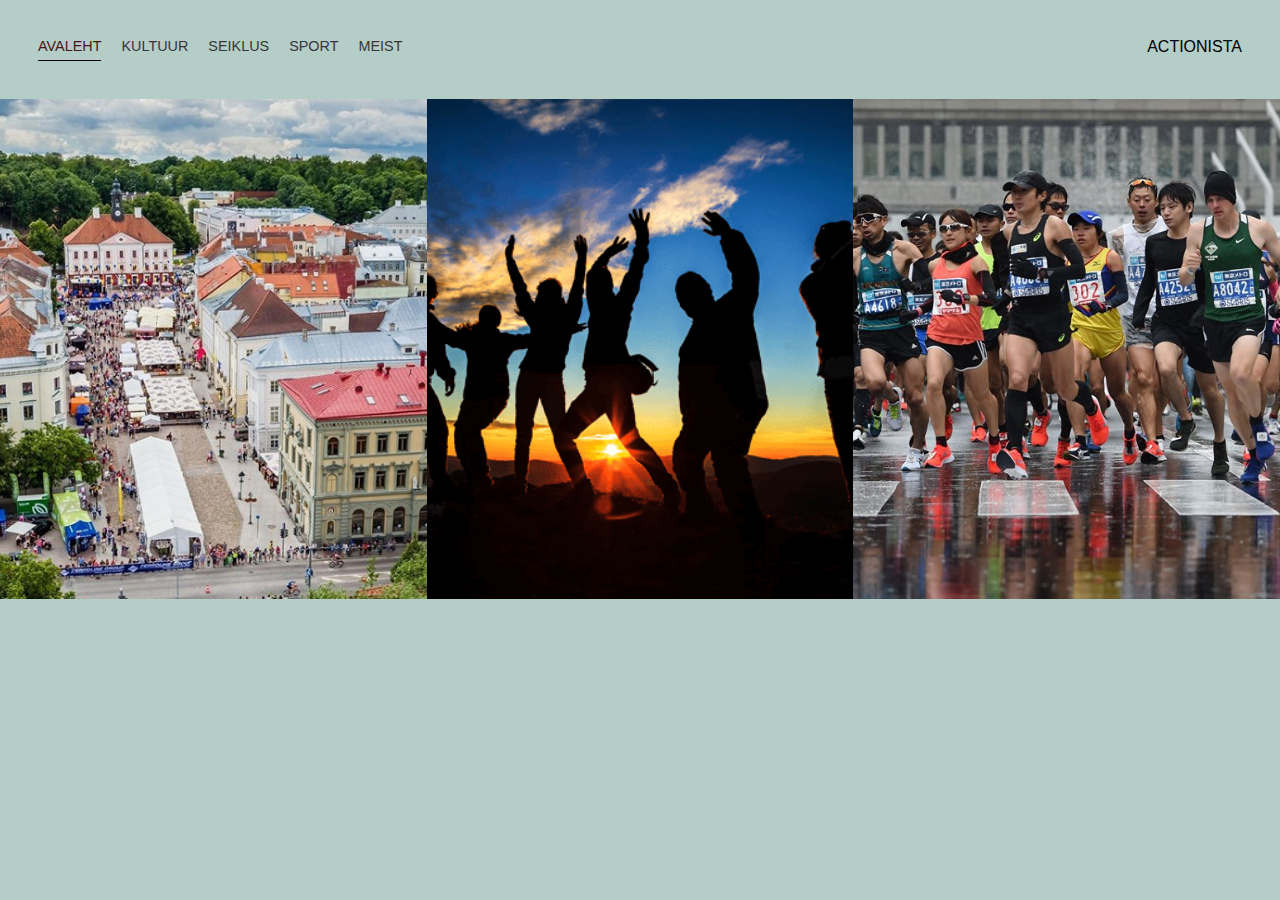
==== RIP/index.html @ 51c03f45 "Tegime Rasmusega algvariandi" ====
<!DOCTYPE html>
<html lang='en'>

<head>
  <meta charset='UTF-8'>
  <title>Portfolio Homepage</title>
  <link href="https://fonts.googleapis.com/css?family=Lato" rel="stylesheet">
  <link rel="stylesheet" href="styles.css">
</head>

<body>
  <div class="container">
    <div class="nav-wrapper">
      <div class="left-side">
        <div class="nav-link-wrapper active-nav-link">
          <a href="index.html">Avaleht</a>
        </div>

        <div class="nav-link-wrapper">
          <a href="kultuur.html">Kultuur</a>
        </div>

        <div class="nav-link-wrapper">
          <a href="Seiklus.html">Seiklus</a>
        </div>

        <div class="nav-link-wrapper">
          <a href="sport.html">Sport</a>
        </div>

        <div class="nav-link-wrapper">
          <a href="meist.html">Meist</a>
        </div>
      </div>

      <div class="right-side">
        <div class="brand">
          ACTIONISTA
        </div>
      </div>
    </div>

    <div class="content-wrapper">
      <div class="portfolio-items-wrapper">

        <div class="portfolio-item-wrapper">
          <div class="portfolio-img-background" style="background-image:url(images/kultuur.jpg)"></div>
          <div class="img-text-wrapper">
            <div class="subtitle">Avasta üliõpilaslinnas peituvaid kultuurirajatisi.</div>
          </div>
        </div>

        <div class="portfolio-item-wrapper">
          <div class="portfolio-img-background" style="background-image:url(images/seiklus.png)"></div>
          <div class="img-text-wrapper">
            <div class="subtitle">Elu on seiklus.</div>
            <div class="subtitle">Tutvu põnevate tegevustega.</div>
          </div>
        </div>

        <div class="portfolio-item-wrapper">
          <div class="portfolio-img-background" style="background-image:url(images/sport.jpg)"></div>
          <div class="img-text-wrapper">
            <div class="subtitle">Tartu  linna ja Tartumaa</div>
            <div class="subtitle">sportimisvõimalused.</div>
            </div>
          </div>
        </div>

      

</body>

<script>
  const portfolioItems = document.querySelectorAll('.portfolio-item-wrapper');

  portfolioItems.forEach(portfolioItem => {
    portfolioItem.addEventListener('mouseover', () => {
      console.log(portfolioItem.childNodes[1].classList)
      portfolioItem.childNodes[1].classList.add('image-blur');
    });

    portfolioItem.addEventListener('mouseout', () => {
      console.log(portfolioItem.childNodes[1].classList)
      portfolioItem.childNodes[1].classList.remove('image-blur');
    });
  });

</script>

</html>
---- RIP/styles.css ----
body {
  font-family: "Roboto", sans-serif;
  margin: 0px;
  background-color: rgb(180, 205, 199);
}

.container {
  display: grid;
  grid-template-columns: 1fr;
}

.nav-wrapper {
  display: flex;
  justify-content: space-between;
  padding: 38px;
}

.left-side {
  display: flex;
}

.nav-wrapper > .left-side > div {
  margin-right: 20px;
  text-transform: uppercase;
  font-size: 0.9rem;
}

.nav-link-wrapper {
  height: 22px;
  border-bottom: 1px solid transparent;
  transition: border-bottom 0.5s;
}

.active-nav-link {
  border-bottom: 1px solid black;
}

.active-nav-link a {
  color: rgb(73, 23, 23) !important;
}

.nav-link-wrapper a {
  color: hsl(240, 3%, 22%);
  text-decoration: none;
  transition: color 0.5s;
}

.nav-link-wrapper:hover {
  border-bottom: 1px solid black;
}

.nav-link-wrapper a:hover {
  color: black;
}

.portfolio-items-wrapper {
  display: grid;
  grid-template-columns: 1fr 1fr 1fr;
}

.portfolio-item-wrapper {
  position: relative;
}

.portfolio-img-background {
  background-size: cover;
  background-position: center;
  background-repeat: no-repeat;
  height: 500px;
  width: 100%;
}

.img-text-wrapper {
  position: absolute;
  top: 0;
  display: flex;
  flex-direction: column;
  justify-content: center;
  align-items: center;
  height: 100%;
  text-align: center;
  padding-left: 100px;
  padding-right: 100px;
}

.img-text-wrapper .subtitle {
  transition: 1s;
  color: transparent;
}

.image-blur {
  transition: 1s;
  filter: brightness(10%);
}

.img-text-wrapper:hover .subtitle {
  color: lightseagreen;
  font-weight: 600;
}

.two-column-wrapper {
  display: grid;
  grid-template-columns: 1fr 1fr;
}

.profile-image-wrapper img {
  width: 100%;
}

.profile-content-wrapper {
  padding: 30px;
}

.profile-content-wrapper h1 {
  color: lightseagreen;
}
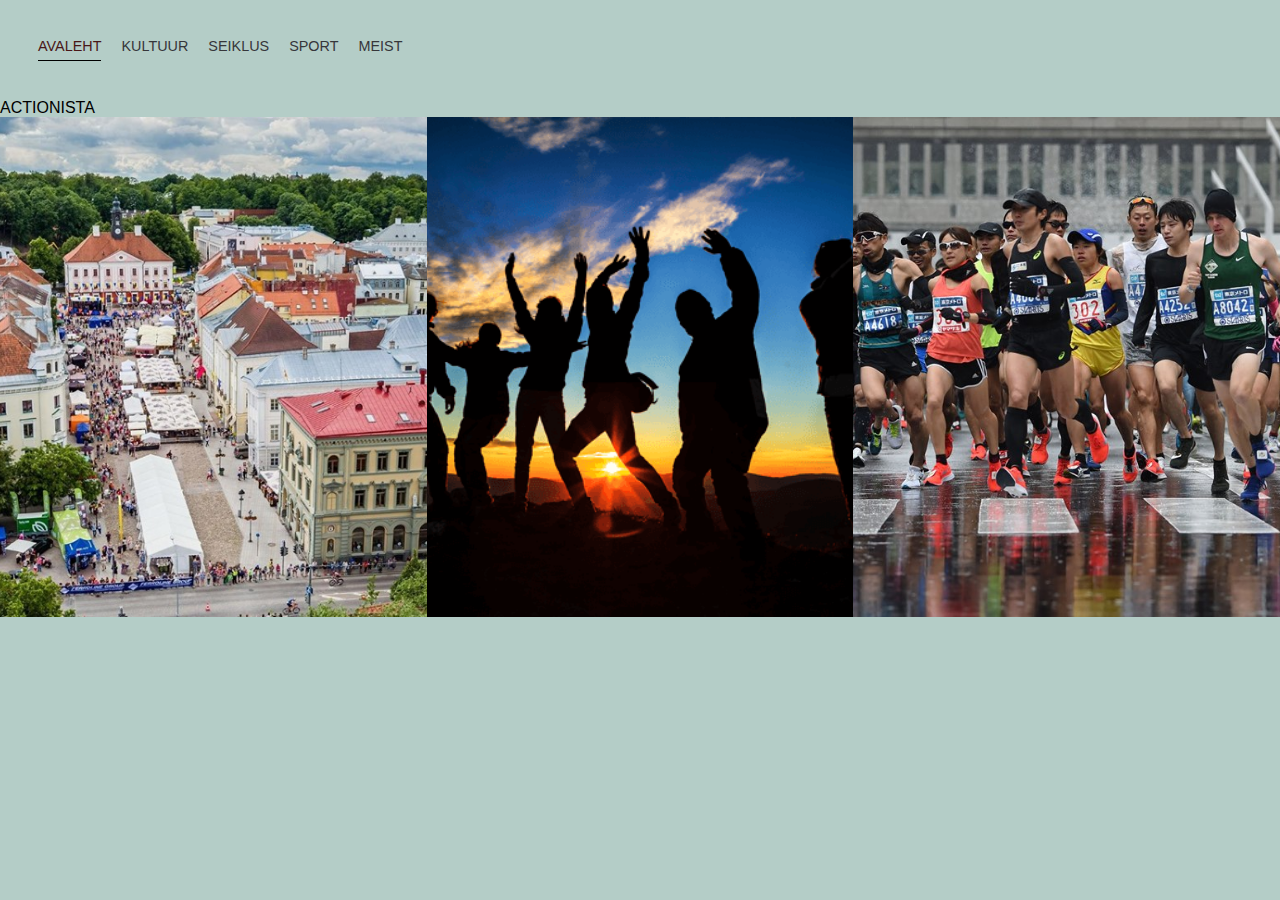
==== commit 57f2d43f: "index.html errorivabaks" ====
--- a/RIP/index.html
+++ b/RIP/index.html
@@ -3,7 +3,7 @@
 
 <head>
   <meta charset='UTF-8'>
-  <title>Portfolio Homepage</title>
+  <title>ACTIONISTA</title>
   <link href="https://fonts.googleapis.com/css?family=Lato" rel="stylesheet">
   <link rel="stylesheet" href="styles.css">
 </head>
@@ -32,6 +32,7 @@
           <a href="meist.html">Meist</a>
         </div>
       </div>
+  </div>
 
       <div class="right-side">
         <div class="brand">
@@ -39,37 +40,37 @@
         </div>
       </div>
     </div>
-
     <div class="content-wrapper">
       <div class="portfolio-items-wrapper">
-
         <div class="portfolio-item-wrapper">
           <div class="portfolio-img-background" style="background-image:url(images/kultuur.jpg)"></div>
+          <a href="kultuur.html">
           <div class="img-text-wrapper">
             <div class="subtitle">Avasta üliõpilaslinnas peituvaid kultuurirajatisi.</div>
           </div>
+          </a>
         </div>
 
-        <div class="portfolio-item-wrapper">
+        <div class="portfolio-item-wrapper"> 
           <div class="portfolio-img-background" style="background-image:url(images/seiklus.png)"></div>
+          <a href="Seiklus.html">
           <div class="img-text-wrapper">
-            <div class="subtitle">Elu on seiklus.</div>
-            <div class="subtitle">Tutvu põnevate tegevustega.</div>
+            <div class="subtitle">Elu on seiklus. Tutvu põnevate tegevustega.</div>
           </div>
+          </a>
         </div>
 
         <div class="portfolio-item-wrapper">
           <div class="portfolio-img-background" style="background-image:url(images/sport.jpg)"></div>
+          <a href="sport.html">
           <div class="img-text-wrapper">
-            <div class="subtitle">Tartu  linna ja Tartumaa</div>
-            <div class="subtitle">sportimisvõimalused.</div>
+            <div class="subtitle">Tartu  linna ja Tartumaa sportimisvõimalused.</div>
             </div>
+          </a>
           </div>
         </div>
+    </div>
 
-      
-
-</body>
 
 <script>
   const portfolioItems = document.querySelectorAll('.portfolio-item-wrapper');
@@ -87,5 +88,5 @@
   });
 
 </script>
-
+</body>
 </html>--- a/RIP/styles.css
+++ b/RIP/styles.css
@@ -50,7 +50,7 @@
 }
 
 .nav-link-wrapper a:hover {
-  color: black;
+  color: rgb(0, 0, 0);
 }
 
 .portfolio-items-wrapper {
@@ -113,4 +113,10 @@
 
 .profile-content-wrapper h1 {
   color: lightseagreen;
+  font-weight: bolder;
 }
+
+.profile-content-wrapper h2 {
+  color: lightseagreen;
+  font-weight: lighter;
+}
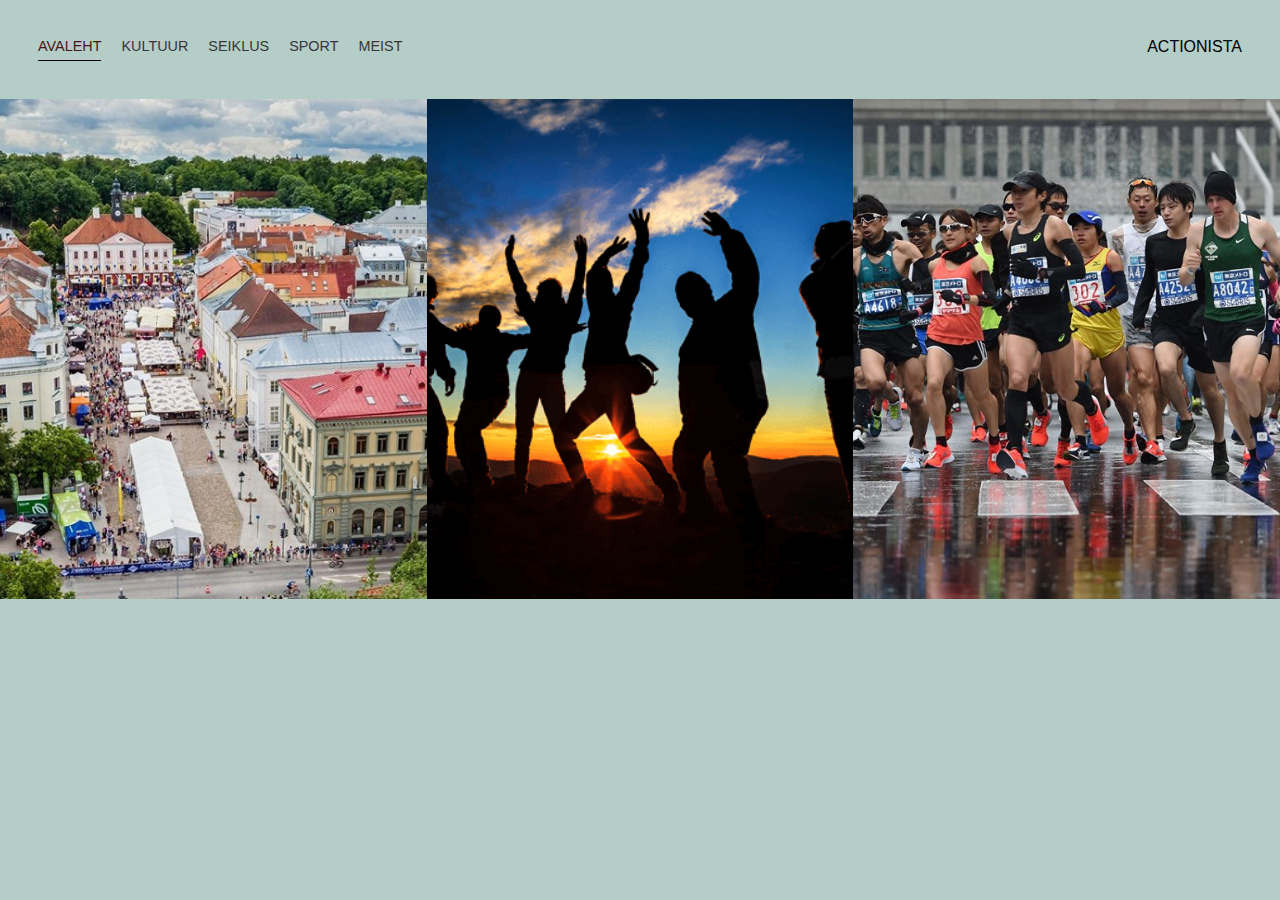
==== commit 456d084a: "nav bar parandus" ====
--- a/RIP/index.html
+++ b/RIP/index.html
@@ -1,5 +1,5 @@
 <!DOCTYPE html>
-<html lang='en'>
+<html lang='et'>
 
 <head>
   <meta charset='UTF-8'>
@@ -32,13 +32,14 @@
           <a href="meist.html">Meist</a>
         </div>
       </div>
-  </div>
-
       <div class="right-side">
         <div class="brand">
           ACTIONISTA
         </div>
       </div>
+  </div>
+
+    
     </div>
     <div class="content-wrapper">
       <div class="portfolio-items-wrapper">
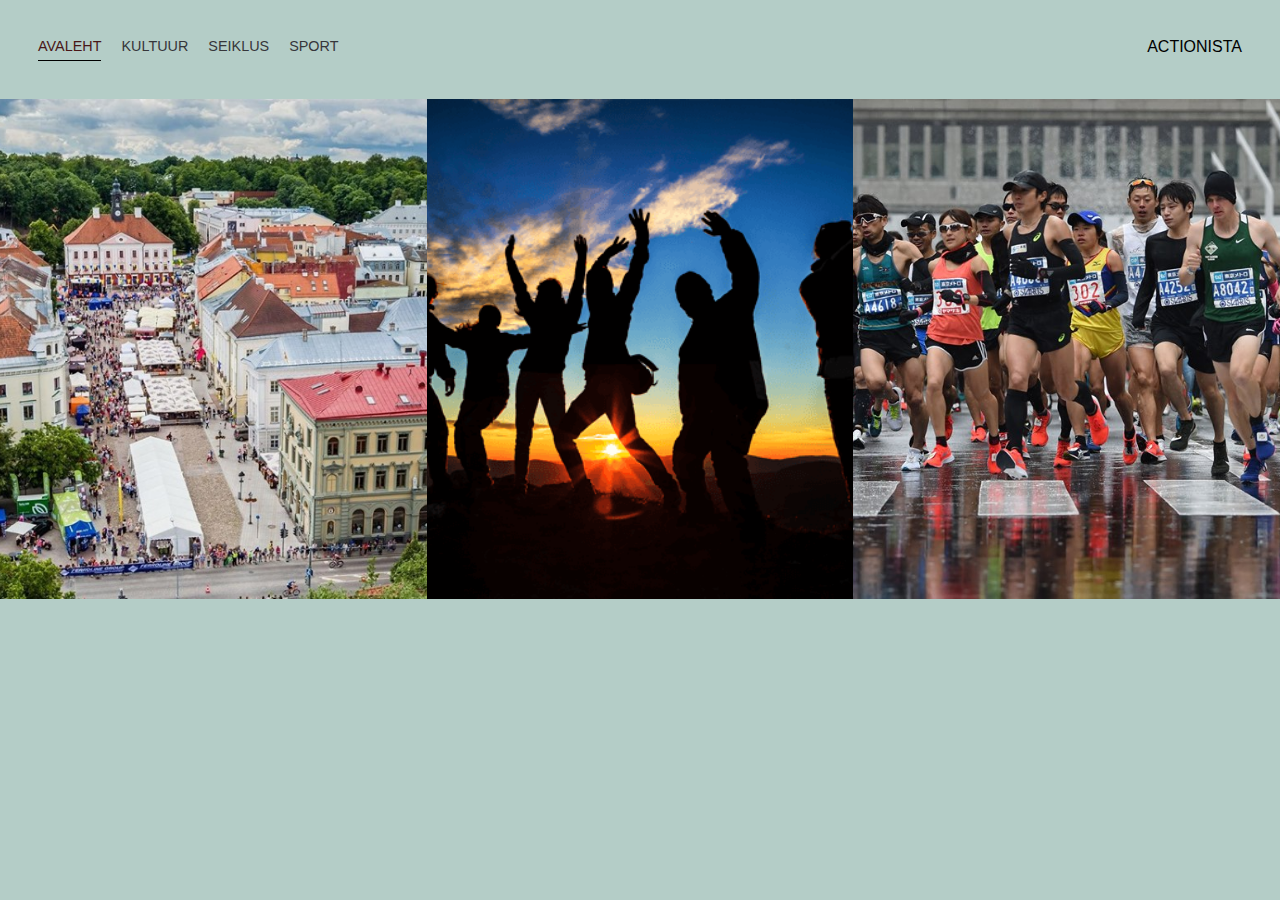
==== commit f0f02e3e: "tegutseme" ====
--- a/RIP/index.html
+++ b/RIP/index.html
@@ -10,8 +10,8 @@
 
 <body>
   <div class="container">
-    <div class="nav-wrapper">
-      <div class="left-side">
+    <div class="navi_ymbris">
+      <div class="vasask_pool">
         <div class="nav-link-wrapper active-nav-link">
           <a href="index.html">Avaleht</a>
         </div>
@@ -28,9 +28,6 @@
           <a href="sport.html">Sport</a>
         </div>
 
-        <div class="nav-link-wrapper">
-          <a href="meist.html">Meist</a>
-        </div>
       </div>
       <div class="right-side">
         <div class="brand">
--- a/RIP/styles.css
+++ b/RIP/styles.css
@@ -9,17 +9,17 @@
   grid-template-columns: 1fr;
 }
 
-.nav-wrapper {
+.navi_ymbris {
   display: flex;
   justify-content: space-between;
   padding: 38px;
 }
 
-.left-side {
+.vasask_pool {
   display: flex;
 }
 
-.nav-wrapper > .left-side > div {
+.navi_ymbris > .vasask_pool > div {
   margin-right: 20px;
   text-transform: uppercase;
   font-size: 0.9rem;
